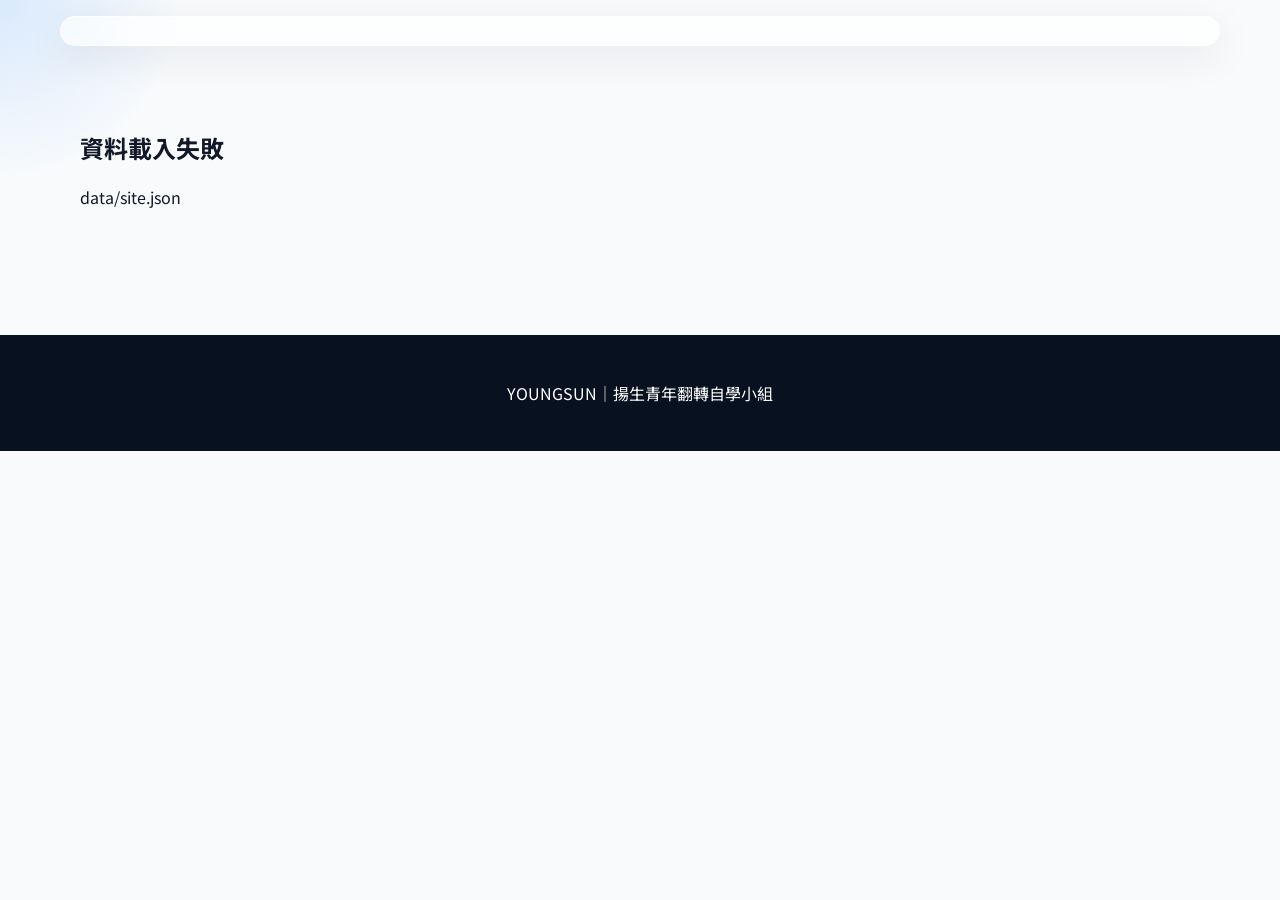
==== about.html @ 22ca05c8 "Add files via upload" ====
<!doctype html>
<html lang="zh-Hant">
<head>
  <meta charset="utf-8">
  <meta name="viewport" content="width=device-width, initial-scale=1">
  <title>YoungSun｜揚生青年翻轉自學小組</title>
  <link rel="preconnect" href="https://fonts.googleapis.com">
  <link rel="preconnect" href="https://fonts.gstatic.com" crossorigin>
  <link href="https://fonts.googleapis.com/css2?family=Montserrat:wght@700;800;900&family=Noto+Sans+TC:wght@400;500;700;900&display=swap" rel="stylesheet">
  <link rel="stylesheet" href="style.css">
</head>
<body data-page="about">
  <div class="cursor-glow"></div>
  <nav id="navbar" class="nav"></nav>
  <main id="app" class="page"></main>
  <div id="modal" class="modal"></div>
  <footer class="footer">YOUNGSUN｜揚生青年翻轉自學小組</footer>
  <script src="script.js"></script>
</body>
</html>
---- style.css ----
:root{--sky:#4DA3FF;--deep:#0F172A;--navy:#0F2747;--gold:#D8B45A;--bg:#F8FAFC;--text:#111827;--muted:#64748B;--glass:rgba(255,255,255,.72);--shadow:0 24px 80px rgba(15,23,42,.14)}*{box-sizing:border-box}html{scroll-behavior:smooth}body{margin:0;font-family:'Noto Sans TC',system-ui,-apple-system,BlinkMacSystemFont,'Segoe UI',sans-serif;background:var(--bg);color:var(--text);overflow-x:hidden}.cursor-glow{position:fixed;width:420px;height:420px;border-radius:999px;background:radial-gradient(circle,rgba(77,163,255,.18),transparent 60%);pointer-events:none;z-index:0;transform:translate(-50%,-50%)}a{text-decoration:none;color:inherit}.nav{position:fixed;top:16px;left:50%;transform:translateX(-50%);width:min(1160px,calc(100% - 32px));z-index:50;display:flex;align-items:center;justify-content:space-between;padding:14px 18px;border:1px solid rgba(255,255,255,.6);background:rgba(255,255,255,.68);backdrop-filter:blur(18px);border-radius:24px;box-shadow:0 10px 40px rgba(15,23,42,.08)}.brand{display:flex;flex-direction:column;line-height:1}.brand strong{font-family:'Montserrat',sans-serif;letter-spacing:.14em;font-weight:900;font-size:20px;color:var(--deep);transition:.35s}.brand:hover strong{letter-spacing:.24em;color:var(--sky)}.brand span{margin-top:6px;font-size:12px;color:var(--muted);font-weight:700}.nav-links{display:flex;gap:24px;align-items:center;font-size:14px;font-weight:700;color:#334155}.nav-links a{position:relative}.nav-links a::after{content:'';position:absolute;left:0;bottom:-7px;width:0;height:2px;background:var(--sky);transition:.25s}.nav-links a:hover::after,.nav-links a.active::after{width:100%}.ig-btn,.btn{display:inline-flex;align-items:center;gap:8px;border-radius:999px;padding:12px 18px;font-weight:900;background:var(--deep);color:white;box-shadow:0 12px 30px rgba(15,23,42,.22);transition:.25s}.ig-btn:hover,.btn:hover{transform:translateY(-3px);box-shadow:0 18px 45px rgba(77,163,255,.28)}.btn.secondary{background:white;color:var(--deep);border:1px solid rgba(15,23,42,.1)}.menu-btn{display:none;border:0;background:var(--deep);color:white;border-radius:14px;padding:10px 12px;font-size:18px}.page{position:relative;z-index:1}.section{padding:110px 24px}.container{width:min(1120px,100%);margin:0 auto}.hero{min-height:100vh;padding:150px 24px 80px;display:flex;align-items:center;position:relative;background:radial-gradient(circle at 10% 20%,rgba(77,163,255,.22),transparent 32%),radial-gradient(circle at 80% 10%,rgba(216,180,90,.18),transparent 28%),linear-gradient(135deg,#FFFFFF 0%,#F6FBFF 48%,#EAF6FF 100%)}.hero-grid{width:min(1160px,100%);margin:0 auto;display:grid;grid-template-columns:1.05fr .95fr;gap:54px;align-items:center}.eyebrow{font-family:'Montserrat',sans-serif;letter-spacing:.2em;font-size:12px;font-weight:900;color:var(--sky);text-transform:uppercase}.hero h1,.page-hero h1{font-size:clamp(54px,8vw,112px);line-height:.92;margin:18px 0;color:var(--deep);letter-spacing:-.07em}.hero-title-line{display:block}.rotating{color:var(--sky);display:inline-block;min-height:1em;transition:.35s}.hero p,.lead{font-size:clamp(18px,2.2vw,24px);line-height:1.8;color:#334155;max-width:720px}.hero-actions{display:flex;gap:14px;margin-top:34px;flex-wrap:wrap}.mosaic{display:grid;grid-template-columns:1fr 1fr;grid-template-rows:220px 260px;gap:16px;transform:perspective(900px) rotateY(-4deg)}.mosaic img{width:100%;height:100%;object-fit:cover;border-radius:32px;box-shadow:var(--shadow);transition:.35s}.mosaic img:hover{transform:translateY(-8px) scale(1.02)}.mosaic img:nth-child(3){grid-column:1/3}.scroll-hint{position:absolute;bottom:28px;left:50%;transform:translateX(-50%);font-size:12px;font-weight:900;color:var(--muted);letter-spacing:.12em;animation:bounce 1.6s infinite}@keyframes bounce{50%{transform:translate(-50%,8px)}}.section-title{font-size:clamp(36px,5vw,68px);line-height:1.08;margin:0 0 18px;color:var(--deep);letter-spacing:-.045em}.section-sub{font-size:18px;color:var(--muted);line-height:1.8;max-width:760px}.cards{display:grid;grid-template-columns:repeat(4,1fr);gap:18px;margin-top:36px}.card,.glass{border-radius:30px;background:var(--glass);border:1px solid rgba(255,255,255,.75);box-shadow:var(--shadow);backdrop-filter:blur(18px);padding:28px;transition:.3s}.card:hover,.glass:hover{transform:translateY(-8px);box-shadow:0 28px 90px rgba(77,163,255,.20)}.icon{font-size:34px}.card h3{font-size:24px;margin:14px 0 4px;color:var(--deep)}.card small{font-family:'Montserrat';font-weight:900;color:var(--sky);letter-spacing:.08em}.split{display:grid;grid-template-columns:1fr 1fr;gap:44px;align-items:center}.photo-panel{height:420px;border-radius:36px;background:linear-gradient(135deg,rgba(77,163,255,.18),rgba(216,180,90,.14)),url('https://images.unsplash.com/photo-1517048676732-d65bc937f952?auto=format&fit=crop&w=1200&q=80') center/cover;box-shadow:var(--shadow)}.dark{background:linear-gradient(135deg,#08111F,#0F2747);color:white}.dark .section-title,.dark h2,.dark h3{color:white}.dark .section-sub,.dark p{color:#CBD5E1}.beliefs{display:grid;gap:18px;margin-top:34px}.belief{font-size:clamp(28px,5vw,62px);font-weight:900;letter-spacing:-.05em;color:white;padding:22px 0;border-bottom:1px solid rgba(255,255,255,.14)}.hex-wrap{position:relative;min-height:650px;margin-top:44px}.hex-center{position:absolute;left:50%;top:50%;transform:translate(-50%,-50%);width:210px;height:210px;border-radius:999px;background:radial-gradient(circle,rgba(77,163,255,.95),rgba(15,39,71,.92));color:white;display:flex;flex-direction:column;align-items:center;justify-content:center;text-align:center;box-shadow:0 0 80px rgba(77,163,255,.55)}.hex-center strong{font-size:56px;font-family:'Montserrat';letter-spacing:.08em}.hex-node{position:absolute;width:210px;min-height:150px;cursor:pointer;text-align:center}.hex-node:nth-child(1){left:50%;top:0;transform:translateX(-50%)}.hex-node:nth-child(2){right:4%;top:18%}.hex-node:nth-child(3){right:4%;bottom:18%}.hex-node:nth-child(4){left:50%;bottom:0;transform:translateX(-50%)}.hex-node:nth-child(5){left:4%;bottom:18%}.hex-node:nth-child(6){left:4%;top:18%}.modal{position:fixed;inset:0;background:rgba(15,23,42,.62);z-index:100;display:none;align-items:center;justify-content:center;padding:24px}.modal.show{display:flex}.modal-box{width:min(720px,100%);background:white;border-radius:32px;padding:34px;box-shadow:0 40px 100px rgba(0,0,0,.25)}.modal-close{float:right;border:0;background:#EEF6FF;border-radius:999px;padding:10px 14px;cursor:pointer}.course-grid{display:grid;grid-template-columns:repeat(3,1fr);gap:22px;margin-top:34px}.course-card{overflow:hidden;padding:0}.course-card img{width:100%;height:210px;object-fit:cover;display:block}.course-body{padding:24px}.album-grid{display:grid;grid-template-columns:repeat(4,1fr);gap:18px;margin-top:30px}.album{height:260px;border-radius:28px;overflow:hidden;position:relative;box-shadow:var(--shadow)}.album img{width:100%;height:100%;object-fit:cover;transition:.35s}.album:hover img{transform:scale(1.06)}.album span{position:absolute;left:18px;bottom:18px;background:rgba(255,255,255,.8);backdrop-filter:blur(12px);padding:10px 14px;border-radius:999px;font-weight:900}.page-hero{padding:160px 24px 90px;background:radial-gradient(circle at 15% 20%,rgba(77,163,255,.20),transparent 34%),linear-gradient(135deg,#fff,#eef8ff)}.faq{display:grid;gap:14px;margin-top:30px}.faq details{background:white;border-radius:22px;padding:22px;box-shadow:0 12px 35px rgba(15,23,42,.08)}.faq summary{font-weight:900;cursor:pointer}.footer{padding:46px 24px;background:#07111F;color:white;text-align:center}.reveal{opacity:0;transform:translateY(28px);transition:.7s}.reveal.visible{opacity:1;transform:none}@media(max-width:900px){.nav-links,.ig-btn{display:none}.menu-btn{display:block}.nav.mobile-open .nav-links{display:flex;position:absolute;top:78px;left:0;right:0;flex-direction:column;background:white;border-radius:24px;padding:24px;box-shadow:var(--shadow)}.hero-grid,.split{grid-template-columns:1fr}.mosaic{transform:none;grid-template-rows:160px 200px}.cards,.course-grid,.album-grid{grid-template-columns:1fr}.hex-wrap{min-height:auto;display:grid;gap:18px}.hex-center,.hex-node{position:static;transform:none!important;width:auto}.hex-center{height:180px;order:-1}.section{padding:80px 20px}}
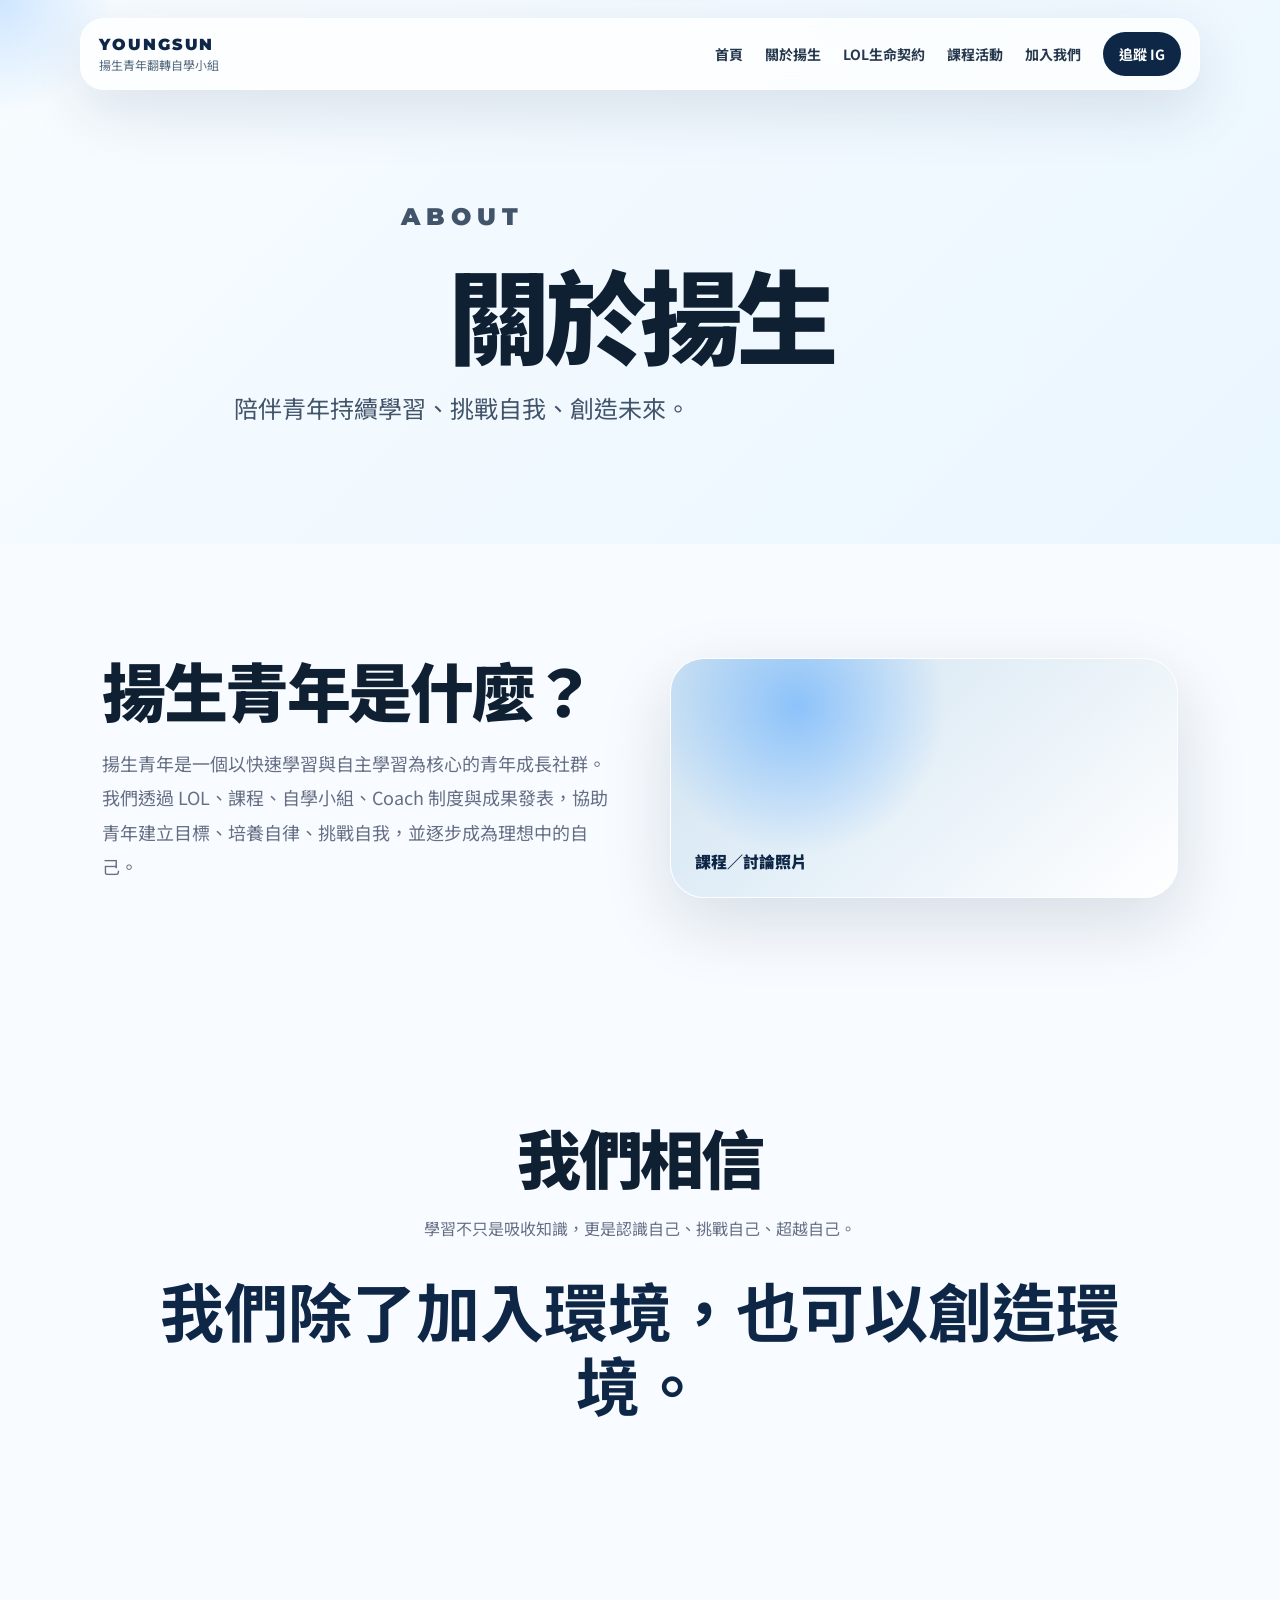
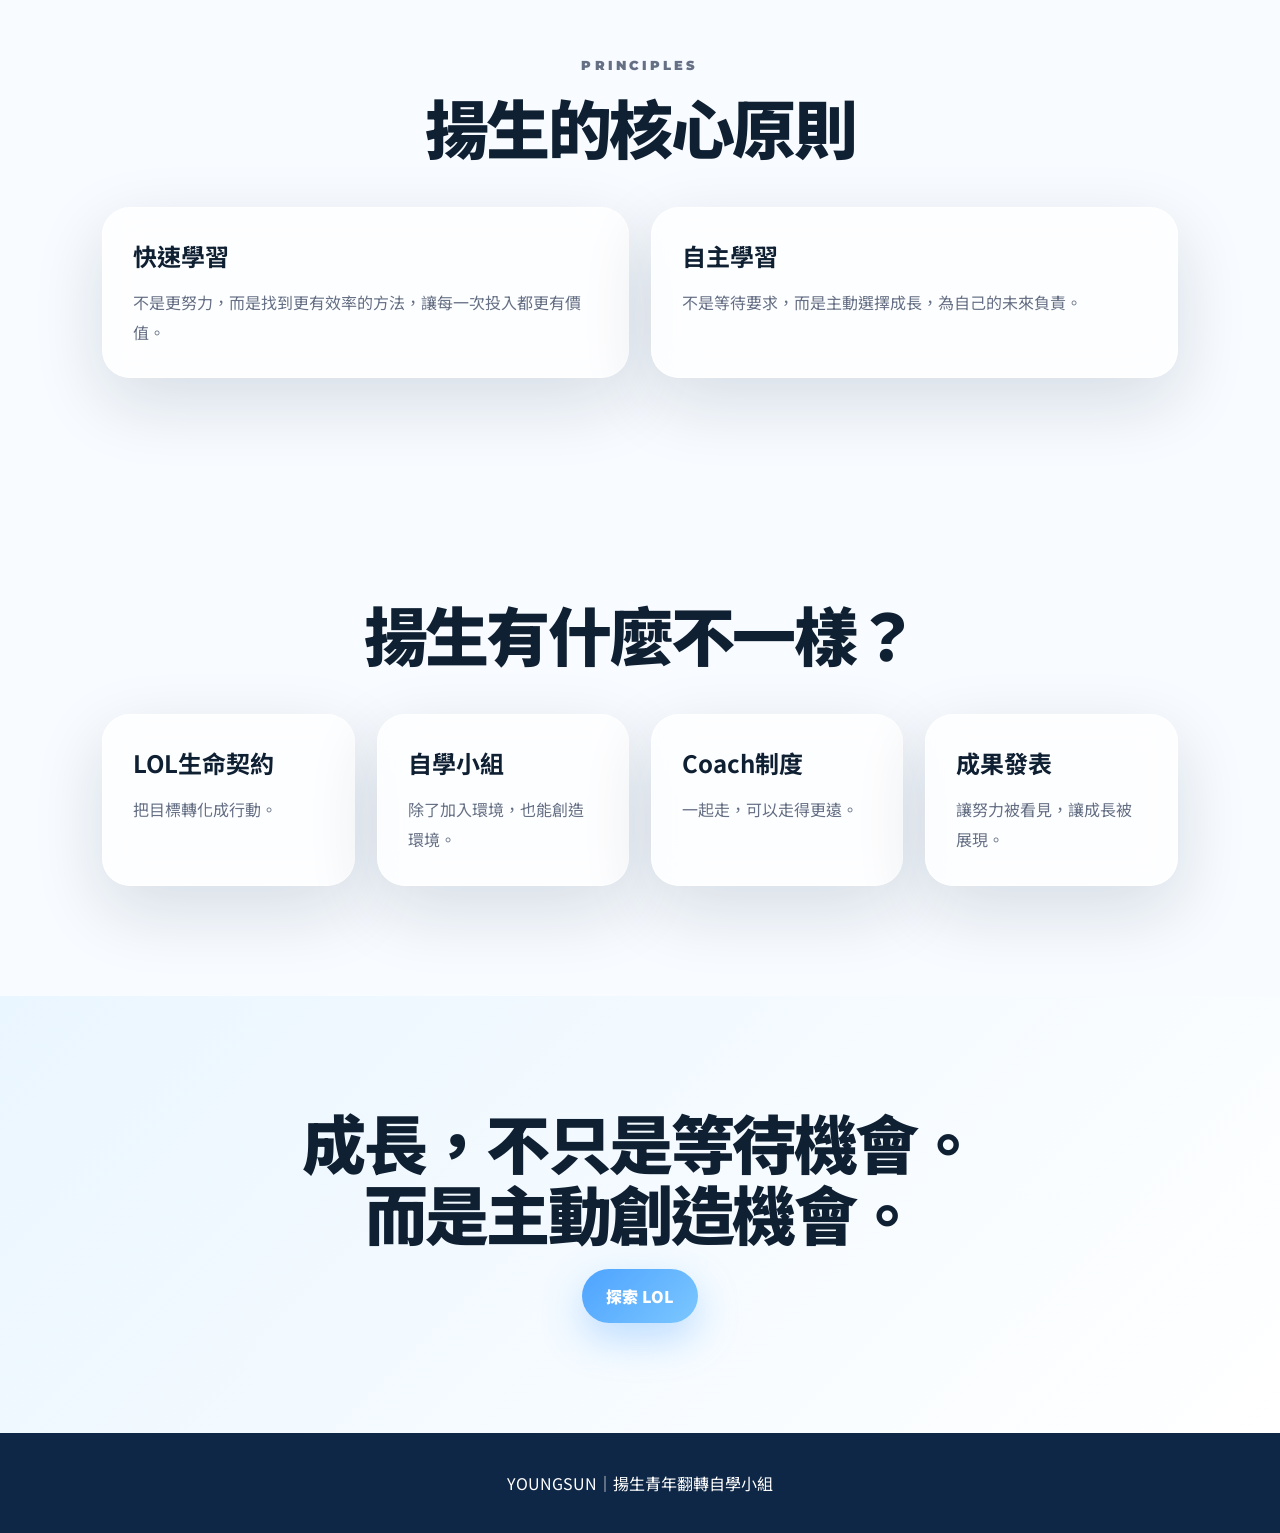
==== commit e142f9f8: "Add files via upload" ====
--- a/about.html
+++ b/about.html
@@ -1,20 +1,18 @@
 <!doctype html>
 <html lang="zh-Hant">
 <head>
-  <meta charset="utf-8">
-  <meta name="viewport" content="width=device-width, initial-scale=1">
-  <title>YoungSun｜揚生青年翻轉自學小組</title>
-  <link rel="preconnect" href="https://fonts.googleapis.com">
-  <link rel="preconnect" href="https://fonts.gstatic.com" crossorigin>
-  <link href="https://fonts.googleapis.com/css2?family=Montserrat:wght@700;800;900&family=Noto+Sans+TC:wght@400;500;700;900&display=swap" rel="stylesheet">
-  <link rel="stylesheet" href="style.css">
+  <meta charset="utf-8"><meta name="viewport" content="width=device-width, initial-scale=1">
+  <title>關於揚生｜YoungSun</title>
+  <link rel="preconnect" href="https://fonts.googleapis.com"><link rel="preconnect" href="https://fonts.gstatic.com" crossorigin>
+  <link href="https://fonts.googleapis.com/css2?family=Montserrat:wght@600;700;800;900&family=Noto+Sans+TC:wght@400;500;700;900&display=swap" rel="stylesheet"><link rel="stylesheet" href="style.css">
 </head>
-<body data-page="about">
-  <div class="cursor-glow"></div>
-  <nav id="navbar" class="nav"></nav>
-  <main id="app" class="page"></main>
-  <div id="modal" class="modal"></div>
-  <footer class="footer">YOUNGSUN｜揚生青年翻轉自學小組</footer>
-  <script src="script.js"></script>
-</body>
-</html>
+<body><div class="cursor-glow"></div>
+<nav class="navbar"><a class="brand" href="index.html"><span>YOUNGSUN</span><small>揚生青年翻轉自學小組</small></a><button class="menu-toggle">☰</button><div class="nav-links"><a href="index.html">首頁</a><a class="active" href="about.html">關於揚生</a><a href="lol.html">LOL生命契約</a><a href="courses.html">課程活動</a><a href="join.html">加入我們</a><a class="nav-cta" href="join.html#instagram">追蹤 IG</a></div></nav>
+<main>
+<section class="page-hero"><p class="eyebrow">ABOUT</p><h1>關於揚生</h1><p>陪伴青年持續學習、挑戰自我、創造未來。</p></section>
+<section class="section split"><div class="split-text reveal"><h2>揚生青年是什麼？</h2><p>揚生青年是一個以快速學習與自主學習為核心的青年成長社群。我們透過 LOL、課程、自學小組、Coach 制度與成果發表，協助青年建立目標、培養自律、挑戰自我，並逐步成為理想中的自己。</p></div><div class="image-panel reveal"><span>課程／討論照片</span></div></section>
+<section class="section mantra reveal"><h2>我們相信</h2><p>學習不只是吸收知識，更是認識自己、挑戰自己、超越自己。</p><strong>我們除了加入環境，也可以創造環境。</strong></section>
+<section class="section"><div class="section-head reveal"><p class="eyebrow">PRINCIPLES</p><h2>揚生的核心原則</h2></div><div class="grid two"><article class="glass-card reveal"><b>快速學習</b><span>不是更努力，而是找到更有效率的方法，讓每一次投入都更有價值。</span></article><article class="glass-card reveal"><b>自主學習</b><span>不是等待要求，而是主動選擇成長，為自己的未來負責。</span></article></div></section>
+<section class="section"><div class="section-head reveal"><h2>揚生有什麼不一樣？</h2></div><div class="grid four"><article class="glass-card reveal"><b>LOL生命契約</b><span>把目標轉化成行動。</span></article><article class="glass-card reveal"><b>自學小組</b><span>除了加入環境，也能創造環境。</span></article><article class="glass-card reveal"><b>Coach制度</b><span>一起走，可以走得更遠。</span></article><article class="glass-card reveal"><b>成果發表</b><span>讓努力被看見，讓成長被展現。</span></article></div></section>
+<section class="cta reveal"><h2>成長，不只是等待機會。<br>而是主動創造機會。</h2><a class="btn primary" href="lol.html">探索 LOL</a></section>
+</main><footer>YOUNGSUN｜揚生青年翻轉自學小組</footer><script src="script.js"></script></body></html>
--- a/style.css
+++ b/style.css
@@ -1 +1 @@
-:root{--sky:#4DA3FF;--deep:#0F172A;--navy:#0F2747;--gold:#D8B45A;--bg:#F8FAFC;--text:#111827;--muted:#64748B;--glass:rgba(255,255,255,.72);--shadow:0 24px 80px rgba(15,23,42,.14)}*{box-sizing:border-box}html{scroll-behavior:smooth}body{margin:0;font-family:'Noto Sans TC',system-ui,-apple-system,BlinkMacSystemFont,'Segoe UI',sans-serif;background:var(--bg);color:var(--text);overflow-x:hidden}.cursor-glow{position:fixed;width:420px;height:420px;border-radius:999px;background:radial-gradient(circle,rgba(77,163,255,.18),transparent 60%);pointer-events:none;z-index:0;transform:translate(-50%,-50%)}a{text-decoration:none;color:inherit}.nav{position:fixed;top:16px;left:50%;transform:translateX(-50%);width:min(1160px,calc(100% - 32px));z-index:50;display:flex;align-items:center;justify-content:space-between;padding:14px 18px;border:1px solid rgba(255,255,255,.6);background:rgba(255,255,255,.68);backdrop-filter:blur(18px);border-radius:24px;box-shadow:0 10px 40px rgba(15,23,42,.08)}.brand{display:flex;flex-direction:column;line-height:1}.brand strong{font-family:'Montserrat',sans-serif;letter-spacing:.14em;font-weight:900;font-size:20px;color:var(--deep);transition:.35s}.brand:hover strong{letter-spacing:.24em;color:var(--sky)}.brand span{margin-top:6px;font-size:12px;color:var(--muted);font-weight:700}.nav-links{display:flex;gap:24px;align-items:center;font-size:14px;font-weight:700;color:#334155}.nav-links a{position:relative}.nav-links a::after{content:'';position:absolute;left:0;bottom:-7px;width:0;height:2px;background:var(--sky);transition:.25s}.nav-links a:hover::after,.nav-links a.active::after{width:100%}.ig-btn,.btn{display:inline-flex;align-items:center;gap:8px;border-radius:999px;padding:12px 18px;font-weight:900;background:var(--deep);color:white;box-shadow:0 12px 30px rgba(15,23,42,.22);transition:.25s}.ig-btn:hover,.btn:hover{transform:translateY(-3px);box-shadow:0 18px 45px rgba(77,163,255,.28)}.btn.secondary{background:white;color:var(--deep);border:1px solid rgba(15,23,42,.1)}.menu-btn{display:none;border:0;background:var(--deep);color:white;border-radius:14px;padding:10px 12px;font-size:18px}.page{position:relative;z-index:1}.section{padding:110px 24px}.container{width:min(1120px,100%);margin:0 auto}.hero{min-height:100vh;padding:150px 24px 80px;display:flex;align-items:center;position:relative;background:radial-gradient(circle at 10% 20%,rgba(77,163,255,.22),transparent 32%),radial-gradient(circle at 80% 10%,rgba(216,180,90,.18),transparent 28%),linear-gradient(135deg,#FFFFFF 0%,#F6FBFF 48%,#EAF6FF 100%)}.hero-grid{width:min(1160px,100%);margin:0 auto;display:grid;grid-template-columns:1.05fr .95fr;gap:54px;align-items:center}.eyebrow{font-family:'Montserrat',sans-serif;letter-spacing:.2em;font-size:12px;font-weight:900;color:var(--sky);text-transform:uppercase}.hero h1,.page-hero h1{font-size:clamp(54px,8vw,112px);line-height:.92;margin:18px 0;color:var(--deep);letter-spacing:-.07em}.hero-title-line{display:block}.rotating{color:var(--sky);display:inline-block;min-height:1em;transition:.35s}.hero p,.lead{font-size:clamp(18px,2.2vw,24px);line-height:1.8;color:#334155;max-width:720px}.hero-actions{display:flex;gap:14px;margin-top:34px;flex-wrap:wrap}.mosaic{display:grid;grid-template-columns:1fr 1fr;grid-template-rows:220px 260px;gap:16px;transform:perspective(900px) rotateY(-4deg)}.mosaic img{width:100%;height:100%;object-fit:cover;border-radius:32px;box-shadow:var(--shadow);transition:.35s}.mosaic img:hover{transform:translateY(-8px) scale(1.02)}.mosaic img:nth-child(3){grid-column:1/3}.scroll-hint{position:absolute;bottom:28px;left:50%;transform:translateX(-50%);font-size:12px;font-weight:900;color:var(--muted);letter-spacing:.12em;animation:bounce 1.6s infinite}@keyframes bounce{50%{transform:translate(-50%,8px)}}.section-title{font-size:clamp(36px,5vw,68px);line-height:1.08;margin:0 0 18px;color:var(--deep);letter-spacing:-.045em}.section-sub{font-size:18px;color:var(--muted);line-height:1.8;max-width:760px}.cards{display:grid;grid-template-columns:repeat(4,1fr);gap:18px;margin-top:36px}.card,.glass{border-radius:30px;background:var(--glass);border:1px solid rgba(255,255,255,.75);box-shadow:var(--shadow);backdrop-filter:blur(18px);padding:28px;transition:.3s}.card:hover,.glass:hover{transform:translateY(-8px);box-shadow:0 28px 90px rgba(77,163,255,.20)}.icon{font-size:34px}.card h3{font-size:24px;margin:14px 0 4px;color:var(--deep)}.card small{font-family:'Montserrat';font-weight:900;color:var(--sky);letter-spacing:.08em}.split{display:grid;grid-template-columns:1fr 1fr;gap:44px;align-items:center}.photo-panel{height:420px;border-radius:36px;background:linear-gradient(135deg,rgba(77,163,255,.18),rgba(216,180,90,.14)),url('https://images.unsplash.com/photo-1517048676732-d65bc937f952?auto=format&fit=crop&w=1200&q=80') center/cover;box-shadow:var(--shadow)}.dark{background:linear-gradient(135deg,#08111F,#0F2747);color:white}.dark .section-title,.dark h2,.dark h3{color:white}.dark .section-sub,.dark p{color:#CBD5E1}.beliefs{display:grid;gap:18px;margin-top:34px}.belief{font-size:clamp(28px,5vw,62px);font-weight:900;letter-spacing:-.05em;color:white;padding:22px 0;border-bottom:1px solid rgba(255,255,255,.14)}.hex-wrap{position:relative;min-height:650px;margin-top:44px}.hex-center{position:absolute;left:50%;top:50%;transform:translate(-50%,-50%);width:210px;height:210px;border-radius:999px;background:radial-gradient(circle,rgba(77,163,255,.95),rgba(15,39,71,.92));color:white;display:flex;flex-direction:column;align-items:center;justify-content:center;text-align:center;box-shadow:0 0 80px rgba(77,163,255,.55)}.hex-center strong{font-size:56px;font-family:'Montserrat';letter-spacing:.08em}.hex-node{position:absolute;width:210px;min-height:150px;cursor:pointer;text-align:center}.hex-node:nth-child(1){left:50%;top:0;transform:translateX(-50%)}.hex-node:nth-child(2){right:4%;top:18%}.hex-node:nth-child(3){right:4%;bottom:18%}.hex-node:nth-child(4){left:50%;bottom:0;transform:translateX(-50%)}.hex-node:nth-child(5){left:4%;bottom:18%}.hex-node:nth-child(6){left:4%;top:18%}.modal{position:fixed;inset:0;background:rgba(15,23,42,.62);z-index:100;display:none;align-items:center;justify-content:center;padding:24px}.modal.show{display:flex}.modal-box{width:min(720px,100%);background:white;border-radius:32px;padding:34px;box-shadow:0 40px 100px rgba(0,0,0,.25)}.modal-close{float:right;border:0;background:#EEF6FF;border-radius:999px;padding:10px 14px;cursor:pointer}.course-grid{display:grid;grid-template-columns:repeat(3,1fr);gap:22px;margin-top:34px}.course-card{overflow:hidden;padding:0}.course-card img{width:100%;height:210px;object-fit:cover;display:block}.course-body{padding:24px}.album-grid{display:grid;grid-template-columns:repeat(4,1fr);gap:18px;margin-top:30px}.album{height:260px;border-radius:28px;overflow:hidden;position:relative;box-shadow:var(--shadow)}.album img{width:100%;height:100%;object-fit:cover;transition:.35s}.album:hover img{transform:scale(1.06)}.album span{position:absolute;left:18px;bottom:18px;background:rgba(255,255,255,.8);backdrop-filter:blur(12px);padding:10px 14px;border-radius:999px;font-weight:900}.page-hero{padding:160px 24px 90px;background:radial-gradient(circle at 15% 20%,rgba(77,163,255,.20),transparent 34%),linear-gradient(135deg,#fff,#eef8ff)}.faq{display:grid;gap:14px;margin-top:30px}.faq details{background:white;border-radius:22px;padding:22px;box-shadow:0 12px 35px rgba(15,23,42,.08)}.faq summary{font-weight:900;cursor:pointer}.footer{padding:46px 24px;background:#07111F;color:white;text-align:center}.reveal{opacity:0;transform:translateY(28px);transition:.7s}.reveal.visible{opacity:1;transform:none}@media(max-width:900px){.nav-links,.ig-btn{display:none}.menu-btn{display:block}.nav.mobile-open .nav-links{display:flex;position:absolute;top:78px;left:0;right:0;flex-direction:column;background:white;border-radius:24px;padding:24px;box-shadow:var(--shadow)}.hero-grid,.split{grid-template-columns:1fr}.mosaic{transform:none;grid-template-rows:160px 200px}.cards,.course-grid,.album-grid{grid-template-columns:1fr}.hex-wrap{min-height:auto;display:grid;gap:18px}.hex-center,.hex-node{position:static;transform:none!important;width:auto}.hex-center{height:180px;order:-1}.section{padding:80px 20px}}
+:root{--sky:#4da3ff;--deep:#0f2747;--navy:#0f172a;--gold:#d8b45a;--bg:#f8fbff;--text:#102033;--muted:#667085;--glass:rgba(255,255,255,.72);--shadow:0 24px 70px rgba(15,39,71,.14)}*{box-sizing:border-box}html{scroll-behavior:smooth}body{margin:0;font-family:'Noto Sans TC',sans-serif;background:var(--bg);color:var(--text);overflow-x:hidden}a{text-decoration:none;color:inherit}.cursor-glow{position:fixed;width:260px;height:260px;border-radius:50%;background:radial-gradient(circle,rgba(77,163,255,.24),transparent 62%);pointer-events:none;z-index:1;transform:translate(-50%,-50%)}.navbar{position:fixed;top:18px;left:50%;transform:translateX(-50%);width:min(1120px,calc(100% - 32px));height:72px;z-index:20;display:flex;align-items:center;justify-content:space-between;padding:0 18px;border:1px solid rgba(255,255,255,.6);background:rgba(255,255,255,.72);backdrop-filter:blur(18px);border-radius:24px;box-shadow:0 20px 60px rgba(15,39,71,.12)}.brand{display:flex;flex-direction:column;line-height:1.05}.brand span{font-family:Montserrat,sans-serif;font-weight:900;letter-spacing:.12em;color:var(--deep);transition:.3s}.brand:hover span{letter-spacing:.18em}.brand small{font-size:12px;color:#52677c;margin-top:5px}.nav-links{display:flex;gap:22px;align-items:center;font-weight:700}.nav-links a{font-size:14px;color:#26384d;position:relative}.nav-links a:not(.nav-cta)::after{content:"";position:absolute;left:0;bottom:-8px;width:0;height:3px;background:var(--sky);border-radius:9px;transition:.25s}.nav-links a:hover::after,.nav-links .active::after{width:100%}.nav-cta{background:var(--deep);color:white!important;padding:12px 16px;border-radius:999px}.menu-toggle{display:none;border:0;background:transparent;font-size:24px}.hero{min-height:100vh;position:relative;display:grid;grid-template-columns:1.05fr .95fr;gap:50px;align-items:center;padding:150px 8vw 90px;background:linear-gradient(135deg,#f9fcff,#eaf6ff 52%,#ffffff);overflow:hidden}.hero h1,.page-hero h1{font-size:clamp(56px,8vw,112px);line-height:.95;margin:16px 0;font-weight:900;letter-spacing:-.06em}.gradient-text{background:linear-gradient(90deg,var(--deep),var(--sky));-webkit-background-clip:text;color:transparent}.hero-sub,.page-hero p{font-size:clamp(18px,2vw,24px);line-height:1.9;color:#42546a;max-width:720px}.eyebrow{font-family:Montserrat,sans-serif;font-weight:900;letter-spacing:.24em;color:var(--sky);font-size:13px}.hero-actions{display:flex;gap:14px;flex-wrap:wrap;margin-top:34px}.btn{display:inline-flex;align-items:center;justify-content:center;padding:15px 24px;border-radius:999px;font-weight:900;transition:.25s}.btn.primary{background:linear-gradient(135deg,var(--sky),#7cc7ff);color:#fff;box-shadow:0 15px 40px rgba(77,163,255,.35)}.btn.ghost{border:1px solid rgba(15,39,71,.18);background:white;color:var(--deep)}.btn:hover{transform:translateY(-4px)}.mosaic{display:grid;grid-template-columns:1fr 1fr;gap:18px;transform:rotate(1deg)}.photo-card,.image-panel,.course-img,.photo-wall div{min-height:240px;border-radius:34px;background:linear-gradient(135deg,#dff2ff,#ffffff);box-shadow:var(--shadow);border:1px solid rgba(255,255,255,.85);display:flex;align-items:end;padding:24px;font-weight:900;color:var(--deep);overflow:hidden;position:relative}.photo-card::before,.image-panel::before,.course-img::before,.photo-wall div::before{content:"";position:absolute;inset:0;background:radial-gradient(circle at 25% 20%,rgba(77,163,255,.55),transparent 35%),linear-gradient(145deg,rgba(15,39,71,.08),transparent)}.photo-card span,.image-panel span{position:relative}.photo-c{grid-column:1/3;min-height:300px}.photo-b{background:linear-gradient(135deg,#fff7df,#e8f6ff)}.photo-c{background:linear-gradient(135deg,#d7eeff,#f5fbff)}.section{padding:110px 8vw}.section-head{text-align:center;max-width:850px;margin:0 auto 44px}.section h2,.cta h2{font-size:clamp(34px,5vw,68px);line-height:1.12;margin:0 0 20px;font-weight:900;letter-spacing:-.04em}.grid{display:grid;gap:22px}.grid.four{grid-template-columns:repeat(4,1fr)}.grid.three{grid-template-columns:repeat(3,1fr)}.grid.two{grid-template-columns:repeat(2,1fr)}.glass-card,.course-card{background:var(--glass);backdrop-filter:blur(18px);border:1px solid rgba(255,255,255,.9);box-shadow:var(--shadow);border-radius:28px;padding:30px;transition:.28s}.glass-card:hover,.course-card:hover{transform:translateY(-10px);box-shadow:0 30px 80px rgba(77,163,255,.2);border-color:rgba(77,163,255,.45)}.glass-card b{display:block;font-size:24px;margin-bottom:14px}.glass-card span,.section p,.course-card p,details p{color:var(--muted);line-height:1.9}.split{display:grid;grid-template-columns:1fr 1fr;gap:60px;align-items:center}.split-text p{font-size:18px}.text-link{font-weight:900;color:var(--sky)}.dark-card{border-radius:42px;margin:50px 8vw;padding:70px;background:linear-gradient(135deg,var(--deep),#123a65);color:white;box-shadow:0 35px 90px rgba(15,39,71,.32)}.dark-card p{color:#d9ecff}.mini-hex,.smart-row,.process{display:flex;gap:14px;flex-wrap:wrap;margin:34px 0}.mini-hex span,.smart-row span,.process span{background:rgba(255,255,255,.13);border:1px solid rgba(255,255,255,.26);padding:14px 18px;border-radius:999px;font-weight:900}.course-img{min-height:180px;margin:-10px -10px 24px;border-radius:24px}.img2{background:linear-gradient(135deg,#fff3d0,#eaf6ff)}.img3{background:linear-gradient(135deg,#d7eeff,#f7fbff)}.cta{text-align:center;padding:110px 8vw;background:linear-gradient(135deg,#eaf6ff,#fff)}footer{text-align:center;padding:38px;background:var(--deep);color:white}.page-hero{min-height:56vh;padding:170px 8vw 90px;background:linear-gradient(135deg,#f8fcff,#eaf6ff);text-align:center}.lol-hero{background:linear-gradient(135deg,var(--deep),#155384);color:white}.lol-hero p{color:#dcefff;margin:auto}.lol-grid{display:grid;grid-template-columns:repeat(3,1fr);gap:22px}.mantra{text-align:center}.mantra strong{display:block;font-size:clamp(36px,5vw,70px);line-height:1.15;color:var(--deep);margin-top:30px}.photo-wall{display:grid;grid-template-columns:repeat(4,1fr);gap:18px}.photo-wall div:nth-child(2),.photo-wall div:nth-child(4){transform:translateY(35px)}.faq{max-width:900px;margin:auto}.faq details{background:white;border-radius:20px;padding:22px 26px;margin:14px 0;box-shadow:var(--shadow)}summary{font-weight:900;cursor:pointer}.reveal{opacity:0;transform:translateY(26px);transition:.8s}.reveal.show{opacity:1;transform:none}.delay{transition-delay:.15s}@media(max-width:900px){.navbar{top:10px;height:auto;min-height:66px}.menu-toggle{display:block}.nav-links{position:absolute;top:76px;right:0;left:0;display:none;flex-direction:column;background:white;border-radius:24px;padding:24px;box-shadow:var(--shadow)}.nav-links.open{display:flex}.hero,.split{grid-template-columns:1fr}.grid.four,.grid.three,.grid.two,.lol-grid,.photo-wall{grid-template-columns:1fr}.hero{padding-top:130px}.photo-wall div:nth-child(2),.photo-wall div:nth-child(4){transform:none}.cursor-glow{display:none}}
